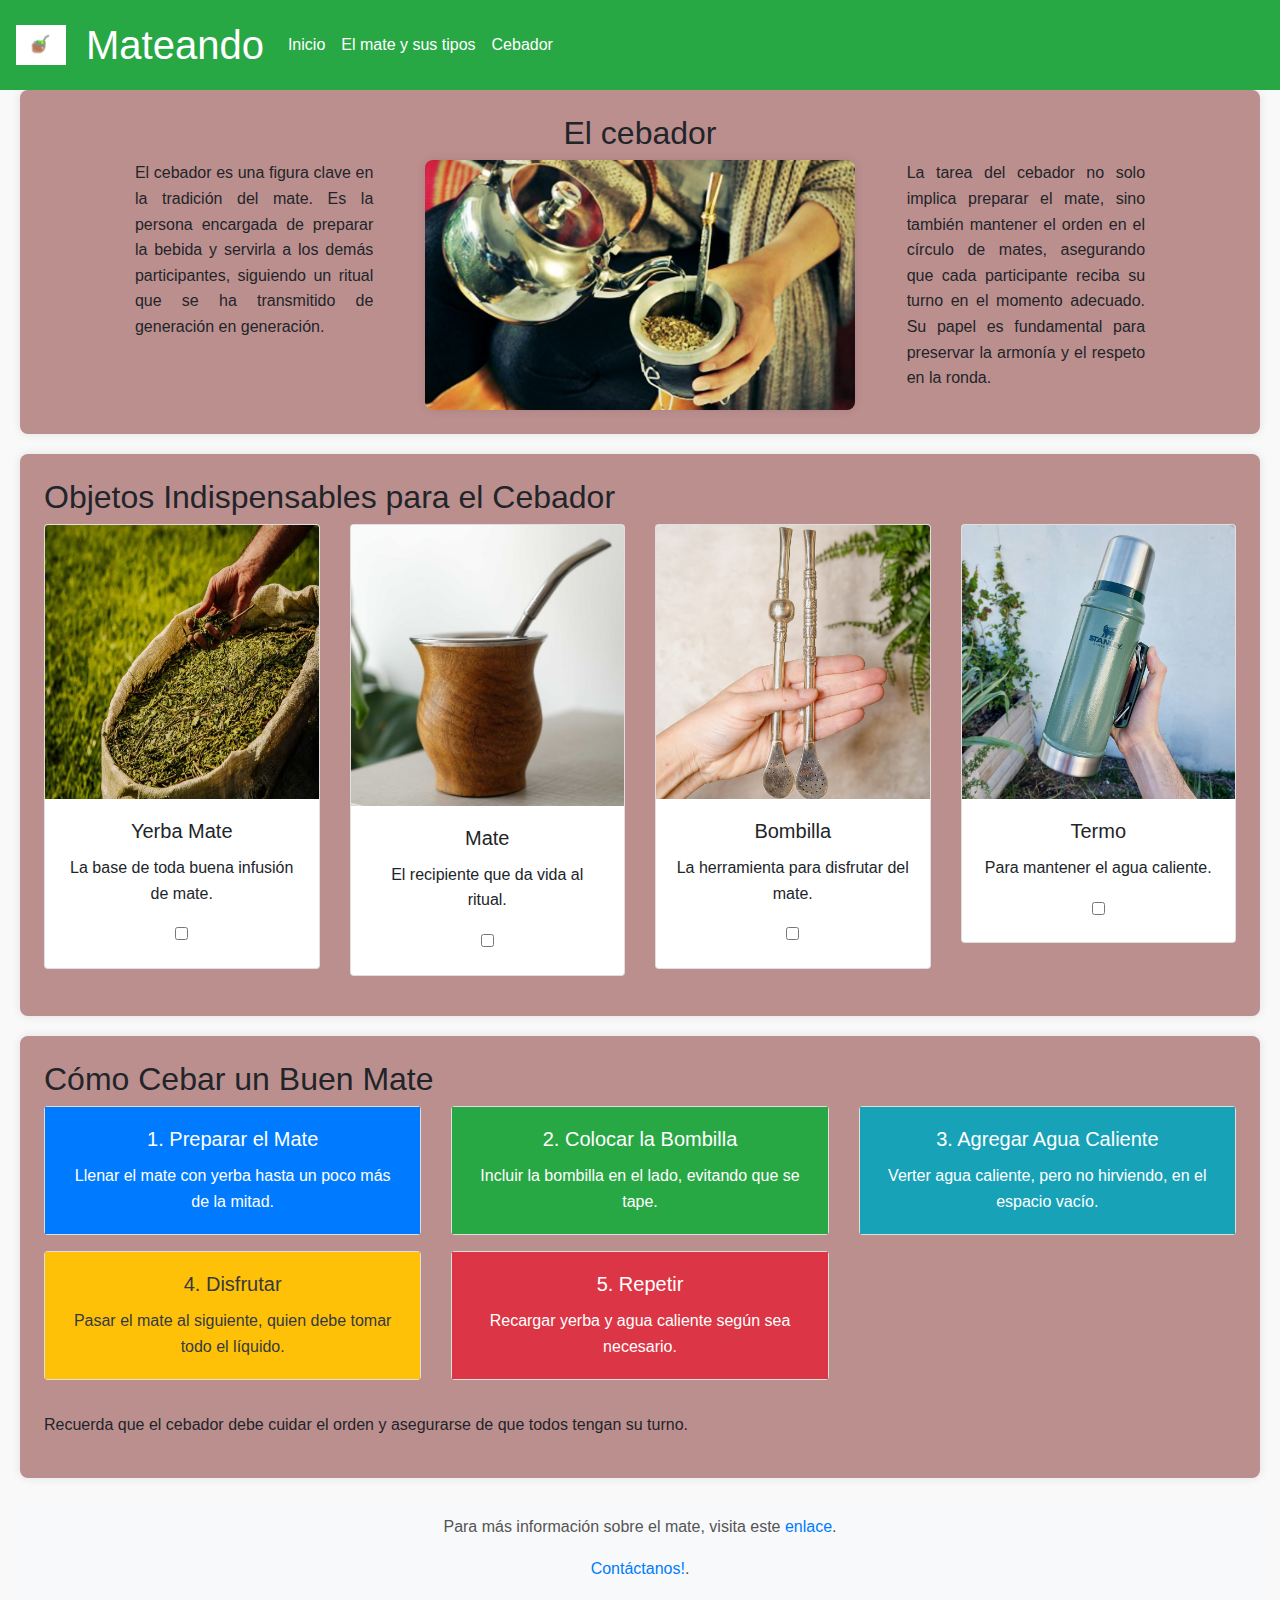
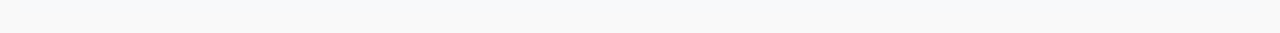
==== paginas/armadormate.html @ f51273f7 "intento de resolucion problema index nro 2" ====
<!DOCTYPE html>
<html lang="es">
<head>
    <meta charset="UTF-8">
    <meta name="viewport" content="width=device-width, initial-scale=1.0">
    <title>Mateando - Cebador</title>
    <link rel="stylesheet" href="https://stackpath.bootstrapcdn.com/bootstrap/4.5.2/css/bootstrap.min.css">
    <link rel="stylesheet" href="../styles/style.css">
</head>
<body>
    <header class="header-content d-flex align-items-center justify-content-between bg-success text-white p-3">
        <img src="../Misc/logo.png" alt="Logo de Mateando" class="logo" style="width: 50px; height: auto;">
        <h1 class="m-0">Mateando</h1>
        <button class="navbar-toggler d-lg-none" type="button" data-toggle="collapse" data-target="#navbarNav" aria-controls="navbarNav" aria-expanded="false" aria-label="Toggle navigation">
            <span class="navbar-toggler-icon"></span>
        </button>
        <nav class="navbar navbar-expand-lg navbar-light bg-success w-100">
            <div class="collapse navbar-collapse" id="navbarNav">
                <ul class="navbar-nav">
                    <li class="nav-item">
                        <a class="nav-link text-white" href="../index.html">Inicio</a>
                    </li>
                    <li class="nav-item">
                        <a class="nav-link text-white" href="historiamate.html">El mate y sus tipos</a>
                    </li>
                    <li class="nav-item">
                        <a class="nav-link text-white" href="armadormate.html">Cebador</a>
                    </li>
                </ul>
            </div>
        </nav>
    </header>

    <section class="cebador-content p-4">
        <h2>El cebador</h2>
        <div class="text-column">
            <p>El cebador es una figura clave en la tradición del mate. Es la persona encargada de preparar la bebida y servirla a los demás participantes, siguiendo un ritual que se ha transmitido de generación en generación.</p>
        </div>

        <div class="image-container">
            <img src="../Misc/cebador.jpg" alt="Cebador preparando mate" class="cebador-image">
        </div>

        <div class="text-column">
            <p>La tarea del cebador no solo implica preparar el mate, sino también mantener el orden en el círculo de mates, asegurando que cada participante reciba su turno en el momento adecuado. Su papel es fundamental para preservar la armonía y el respeto en la ronda.</p>
        </div>
    </section>

    <section class="p-4">
        <h2>Objetos Indispensables para el Cebador</h2>
        <div class="row">
            <div class="col-md-3">
                <div class="card text-center mb-3">
                    <img src="../Misc/yerba.jpg" class="card-img-top" alt="Yerba Mate">
                    <div class="card-body">
                        <h5 class="card-title">Yerba Mate</h5>
                        <p class="card-text">La base de toda buena infusión de mate.</p>
                        <input type="checkbox" id="yerba">
                    </div>
                </div>
            </div>
            <div class="col-md-3">
                <div class="card text-center mb-3">
                    <img src="../Misc/mate.jpg" class="card-img-top" alt="Mate">
                    <div class="card-body">
                        <h5 class="card-title">Mate</h5>
                        <p class="card-text">El recipiente que da vida al ritual.</p>
                        <input type="checkbox" id="mate">
                    </div>
                </div>
            </div>
            <div class="col-md-3">
                <div class="card text-center mb-3">
                    <img src="../Misc/bombilla.jpg" class="card-img-top" alt="Bombilla">
                    <div class="card-body">
                        <h5 class="card-title">Bombilla</h5>
                        <p class="card-text">La herramienta para disfrutar del mate.</p>
                        <input type="checkbox" id="bombilla">
                    </div>
                </div>
            </div>
            <div class="col-md-3">
                <div class="card text-center mb-3">
                    <img src="../Misc/termo.jpg" class="card-img-top" alt="Termo">
                    <div class="card-body">
                        <h5 class="card-title">Termo</h5>
                        <p class="card-text">Para mantener el agua caliente.</p>
                        <input type="checkbox" id="termo">
                    </div>
                </div>
            </div>
        </div>
    </section>

    <section class="p-4">
        <h2>Cómo Cebar un Buen Mate</h2>
        <div class="row">
            <div class="col-md-4 mb-3">
                <div class="card text-center">
                    <div class="card-body bg-primary text-white">
                        <h5 class="card-title"><i class="fas fa-leaf"></i> 1. Preparar el Mate</h5>
                        <p class="card-text">Llenar el mate con yerba hasta un poco más de la mitad.</p>
                    </div>
                </div>
            </div>
            <div class="col-md-4 mb-3">
                <div class="card text-center">
                    <div class="card-body bg-success text-white">
                        <h5 class="card-title"><i class="fas fa-strawberry"></i> 2. Colocar la Bombilla</h5>
                        <p class="card-text">Incluir la bombilla en el lado, evitando que se tape.</p>
                    </div>
                </div>
            </div>
            <div class="col-md-4 mb-3">
                <div class="card text-center">
                    <div class="card-body bg-info text-white">
                        <h5 class="card-title"><i class="fas fa-water"></i> 3. Agregar Agua Caliente</h5>
                        <p class="card-text">Verter agua caliente, pero no hirviendo, en el espacio vacío.</p>
                    </div>
                </div>
            </div>
        </div>
        <div class="row">
            <div class="col-md-4 mb-3">
                <div class="card text-center">
                    <div class="card-body bg-warning text-dark">
                        <h5 class="card-title"><i class="fas fa-cup"></i> 4. Disfrutar</h5>
                        <p class="card-text">Pasar el mate al siguiente, quien debe tomar todo el líquido.</p>
                    </div>
                </div>
            </div>
            <div class="col-md-4 mb-3">
                <div class="card text-center">
                    <div class="card-body bg-danger text-white">
                        <h5 class="card-title"><i class="fas fa-redo"></i> 5. Repetir</h5>
                        <p class="card-text">Recargar yerba y agua caliente según sea necesario.</p>
                    </div>
                </div>
            </div>
        </div>
        <p class="mt-3">Recuerda que el cebador debe cuidar el orden y asegurarse de que todos tengan su turno.</p>
    </section>
    

    <footer class="text-center py-3 bg-light">
        <p>Para más información sobre el mate, visita este <a href="https://es.wikipedia.org/wiki/Mate_(infusi%C3%B3n)" target="_blank">enlace</a>.</p>
        <p><a href="contacto.html" target="_blank">Contáctanos!</a>.</p>
    </footer>

    <script src="https://code.jquery.com/jquery-3.5.1.slim.min.js"></script>
    <script src="https://cdn.jsdelivr.net/npm/@popperjs/core@2.9.2/dist/umd/popper.min.js"></script>
    <script src="https://stackpath.bootstrapcdn.com/bootstrap/4.5.2/js/bootstrap.min.js"></script>
</body>
</html>
---- styles/style.css ----
body {
    font-family: Arial, sans-serif;
    line-height: 1.6;
    background-color: #f9f9f9;
    margin: 0;
    padding: 20px;
}

header {
    background-color: #4caf50;
    color: black;
    padding: 10px 0;
    text-align: center;
}

.header-content {
    display: flex;
    align-items: center;
    justify-content: center;
}

.logo {
    height: 50px;
    margin-right: 20px;
}

section {
    background-color: rosybrown;
    padding: 20px;
    margin: 20px 0;
    border-radius: 8px;
    box-shadow: 0 0 10px rgba(0, 0, 0, 0.1);
}

.con-imagen {
    display: flex;
    align-items: center;
    margin: 20px 0;
    padding: 20px;
    background-color: rosybrown;
    border-radius: 8px;
    box-shadow: 0 0 10px rgba(0, 0, 0, 0.1);
}

.section-imagen {
    width: 300px; 
    border-radius: 8px;
    box-shadow: 0 0 10px rgba(0, 0, 0, 0.1);
}

.contenido-div-texto {
    flex: 1;
    padding-right: 20px;
}

.columna {
    width: 45%;
    float: left;
    margin-right: 5%;
    background-color: rosybrown;
    border-radius: 8px;
}

.columna:last-child {
    margin-right: 0;
}

footer {
    text-align: center;
    padding: 10px 0;
    color: #555;
}

.clearfix::after {
    content: "";
    display: table;
    clear: both;
}

.mate-list {
    margin-top: 20px;
    padding-left: 20px;
}

.cebador-content {
    text-align: center;
}

.text-column, .image-container {
    display: inline-block;
    vertical-align: top;
    width: 20%;
    margin: 0 2%;
    text-align: justify;
}

.image-container {
    width: 36%;
    text-align: center;
}

.cebador-image {
    max-width: 100%;
    height: auto;
    border-radius: 8px;
    box-shadow: 0 0 10px rgba(0, 0, 0, 0.1);
}

.checklist {
    list-style-type: none;
    padding-left: 0;
}

.clearfix::after {
    content: "";
    display: table;
    clear: both;
}

/* Estilos generales para el header */
.header-content {
    position: fixed;
    top: 0;
    left: 0;
    width: 100%;
    z-index: 1000; 
}

/* Espacio para que el contenido no se oculte detrás del header */
body {
    padding-top: 70px; /* Ajusta según la altura de tu header */
}

.navbar-toggler {
    border: none; /* Sin borde */
}

/* Responsividad para pantallas grandes */
@media (min-width: 992px) {
    .header-content {
        padding: 20px; /* Espacio extra en pantallas grandes */
    }
}

/* Responsividad para tabletas */
@media (max-width: 991px) and (min-width: 768px) {
    .navbar {
        margin-top: 70px; /* Espacio para evitar superposición con el header */
        padding: 10px 0; /* Espaciado vertical */
        text-align: center; /* Centrar el contenido */
        width: 100%; /* Asegúrate de que ocupe el ancho completo */
        position: relative; /* Para asegurarse de que no se superponga */
    }

    .navbar ul {
        display: flex; /* Usar flexbox para alineación */
        flex-direction: column; /* Cambiar a columna en móviles */
        align-items: center; /* Centrar los elementos */
        padding: 0; /* Sin padding */
        margin: 0; /* Sin margen */
    }

    .navbar li {
        margin: 5px 0; /* Espacio entre enlaces */
    }
    
    .navbar-toggler {
        background-color: #4caf50; /* Cambia el color de fondo */
        border: none; /* Sin borde */
        border-radius: 5px; /* Bordes redondeados */
        padding: 10px; /* Espaciado interno */
        transition: background-color 0.3s; /* Transición suave */
    }
    
    .navbar-toggler:hover {
        background-color: #4caf50; /* Color al pasar el mouse */
    }
    
    .navbar-toggler-icon {
        background-image: none; /* Eliminar el icono predeterminado */
    }
    
    .navbar-toggler:before {
        content: '☰'; /* Agregar un icono de hamburguesa */
        font-size: 24px; /* Tamaño del icono */
        color: white; /* Color del icono */
    }

}


/* Responsividad para teléfonos */
@media (max-width: 767px) {
    .navbar {
        margin-top: 70px; /* Espacio para evitar superposición con el header */
        padding: 10px 0; /* Espaciado vertical */
        text-align: center; /* Centrar el contenido */
        width: 100%; /* Asegúrate de que ocupe el ancho completo */
        position: relative; /* Para asegurarse de que no se superponga */
    }

    .navbar ul {
        display: flex; /* Usar flexbox para alineación */
        flex-direction: column; /* Cambiar a columna en móviles */
        align-items: center; /* Centrar los elementos */
        padding: 0; /* Sin padding */
        margin: 0; /* Sin margen */
    }

    .navbar li {
        margin: 5px 0; /* Espacio entre enlaces */
    }
    
    .navbar-toggler {
        background-color: #4caf50; /* Cambia el color de fondo */
        border: none; /* Sin borde */
        border-radius: 5px; /* Bordes redondeados */
        padding: 10px; /* Espaciado interno */
        transition: background-color 0.3s; /* Transición suave */
    }
    
    .navbar-toggler:hover {
        background-color: #4caf50; /* Color al pasar el mouse */
    }
    
    .navbar-toggler-icon {
        background-image: none; /* Eliminar el icono predeterminado */
    }
    
    .navbar-toggler:before {
        content: '☰'; /* Agregar un icono de hamburguesa */
        font-size: 24px; /* Tamaño del icono */
        color: white; /* Color del icono */
    }

}
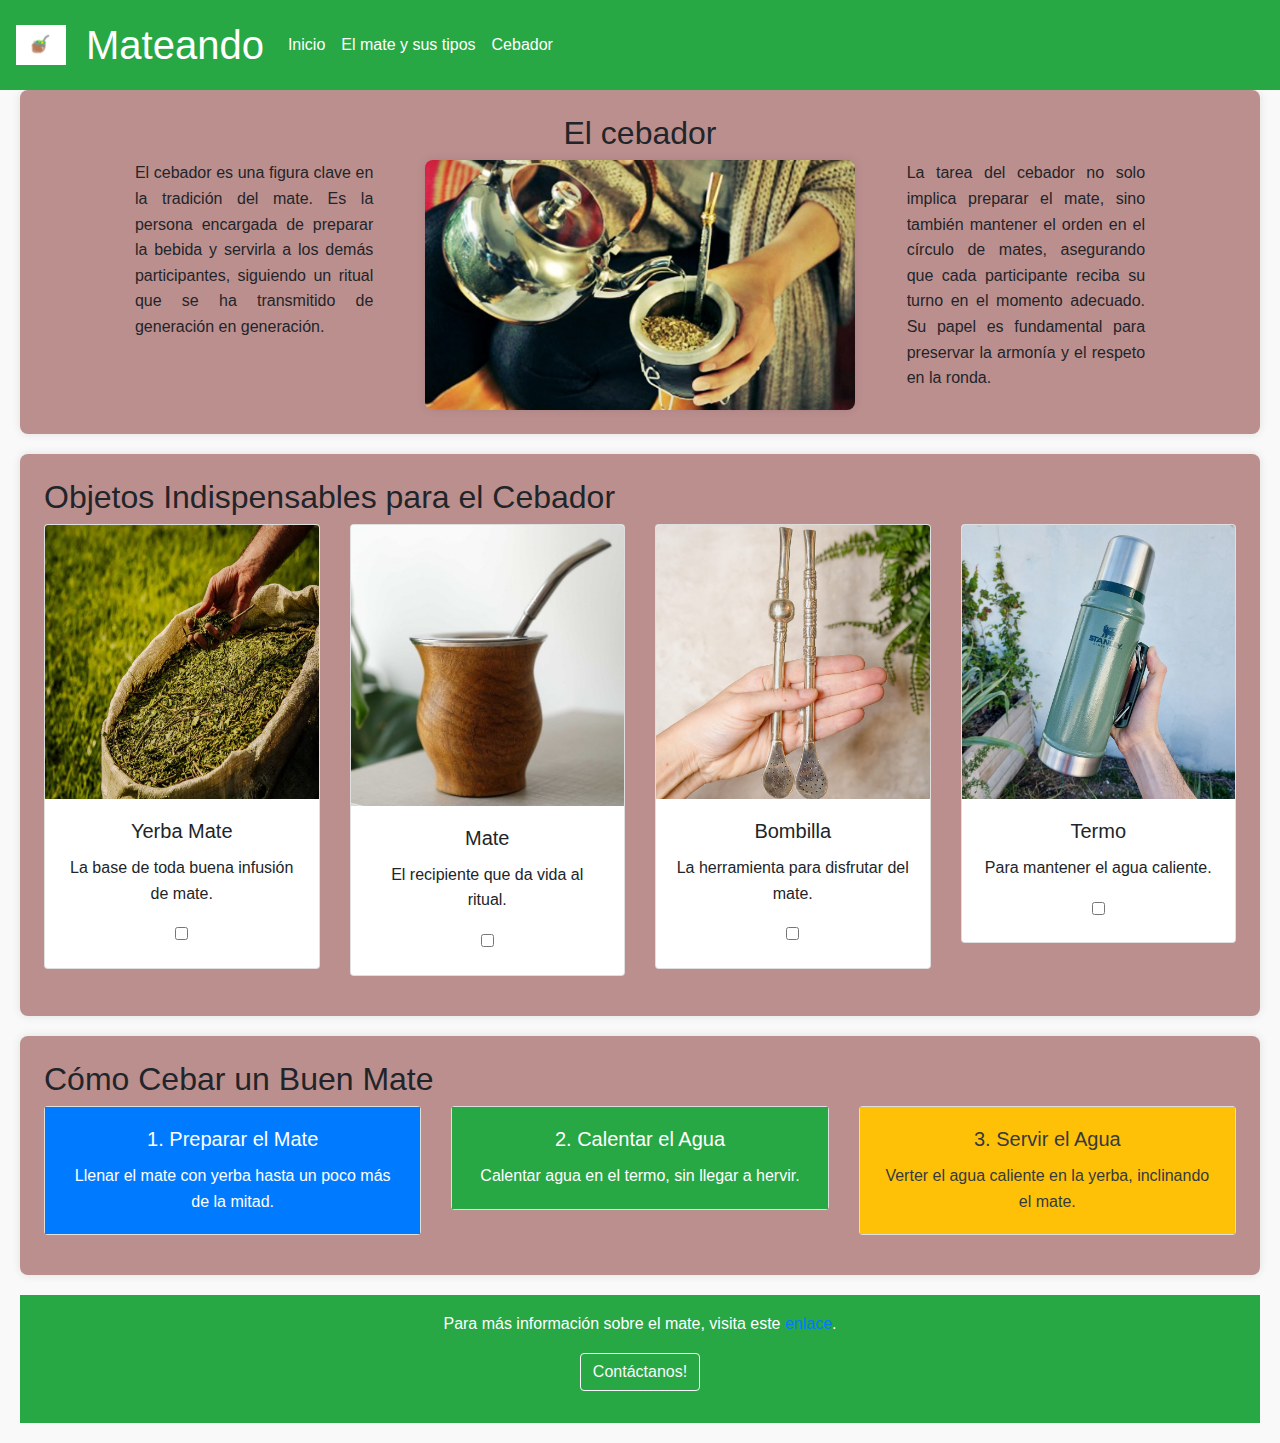
==== commit 39334e18: "archivos entrega 3" ====
--- a/paginas/armadormate.html
+++ b/paginas/armadormate.html
@@ -106,45 +106,25 @@
             <div class="col-md-4 mb-3">
                 <div class="card text-center">
                     <div class="card-body bg-success text-white">
-                        <h5 class="card-title"><i class="fas fa-strawberry"></i> 2. Colocar la Bombilla</h5>
-                        <p class="card-text">Incluir la bombilla en el lado, evitando que se tape.</p>
+                        <h5 class="card-title"><i class="fas fa-water"></i> 2. Calentar el Agua</h5>
+                        <p class="card-text">Calentar agua en el termo, sin llegar a hervir.</p>
                     </div>
                 </div>
             </div>
             <div class="col-md-4 mb-3">
                 <div class="card text-center">
-                    <div class="card-body bg-info text-white">
-                        <h5 class="card-title"><i class="fas fa-water"></i> 3. Agregar Agua Caliente</h5>
-                        <p class="card-text">Verter agua caliente, pero no hirviendo, en el espacio vacío.</p>
+                    <div class="card-body bg-warning text-dark">
+                        <h5 class="card-title"><i class="fas fa-mug-hot"></i> 3. Servir el Agua</h5>
+                        <p class="card-text">Verter el agua caliente en la yerba, inclinando el mate.</p>
                     </div>
                 </div>
             </div>
         </div>
-        <div class="row">
-            <div class="col-md-4 mb-3">
-                <div class="card text-center">
-                    <div class="card-body bg-warning text-dark">
-                        <h5 class="card-title"><i class="fas fa-cup"></i> 4. Disfrutar</h5>
-                        <p class="card-text">Pasar el mate al siguiente, quien debe tomar todo el líquido.</p>
-                    </div>
-                </div>
-            </div>
-            <div class="col-md-4 mb-3">
-                <div class="card text-center">
-                    <div class="card-body bg-danger text-white">
-                        <h5 class="card-title"><i class="fas fa-redo"></i> 5. Repetir</h5>
-                        <p class="card-text">Recargar yerba y agua caliente según sea necesario.</p>
-                    </div>
-                </div>
-            </div>
-        </div>
-        <p class="mt-3">Recuerda que el cebador debe cuidar el orden y asegurarse de que todos tengan su turno.</p>
     </section>
-    
 
-    <footer class="text-center py-3 bg-light">
+    <footer class="text-center py-3">
         <p>Para más información sobre el mate, visita este <a href="https://es.wikipedia.org/wiki/Mate_(infusi%C3%B3n)" target="_blank">enlace</a>.</p>
-        <p><a href="contacto.html" target="_blank">Contáctanos!</a>.</p>
+        <p><a href="contacto.html" class="btn btn-outline-light" target="_blank">Contáctanos!</a></p>
     </footer>
 
     <script src="https://code.jquery.com/jquery-3.5.1.slim.min.js"></script>
@@ -152,3 +132,4 @@
     <script src="https://stackpath.bootstrapcdn.com/bootstrap/4.5.2/js/bootstrap.min.js"></script>
 </body>
 </html>
+
--- a/styles/style.css
+++ b/styles/style.css
@@ -1,237 +1,258 @@
+@charset "UTF-8";
 body {
-    font-family: Arial, sans-serif;
-    line-height: 1.6;
-    background-color: #f9f9f9;
-    margin: 0;
-    padding: 20px;
+  font-family: Arial, sans-serif;
+  line-height: 1.6;
+  background-color: #f9f9f9;
+  margin: 0;
+  padding: 20px;
 }
 
 header {
-    background-color: #4caf50;
-    color: black;
-    padding: 10px 0;
-    text-align: center;
+  background-color: #4caf50;
+  color: black;
+  padding: 10px 0;
+  text-align: center;
 }
 
 .header-content {
-    display: flex;
-    align-items: center;
-    justify-content: center;
+  display: flex;
+  align-items: center;
+  justify-content: center;
 }
 
 .logo {
-    height: 50px;
-    margin-right: 20px;
+  height: 50px;
+  margin-right: 20px;
 }
 
 section {
-    background-color: rosybrown;
-    padding: 20px;
-    margin: 20px 0;
-    border-radius: 8px;
-    box-shadow: 0 0 10px rgba(0, 0, 0, 0.1);
+  background-color: rosybrown;
+  padding: 20px;
+  margin: 20px 0;
+  border-radius: 8px;
+  box-shadow: 0 0 10px rgba(0, 0, 0, 0.1);
 }
 
 .con-imagen {
-    display: flex;
-    align-items: center;
-    margin: 20px 0;
-    padding: 20px;
-    background-color: rosybrown;
-    border-radius: 8px;
-    box-shadow: 0 0 10px rgba(0, 0, 0, 0.1);
+  display: flex;
+  align-items: center;
+  margin: 20px 0;
+  padding: 20px;
+  background-color: rosybrown;
+  border-radius: 8px;
+  box-shadow: 0 0 10px rgba(0, 0, 0, 0.1);
 }
 
 .section-imagen {
-    width: 300px; 
-    border-radius: 8px;
-    box-shadow: 0 0 10px rgba(0, 0, 0, 0.1);
+  width: 300px;
+  border-radius: 8px;
+  box-shadow: 0 0 10px rgba(0, 0, 0, 0.1);
 }
 
 .contenido-div-texto {
-    flex: 1;
-    padding-right: 20px;
+  flex: 1;
+  padding-right: 20px;
 }
 
 .columna {
-    width: 45%;
-    float: left;
-    margin-right: 5%;
-    background-color: rosybrown;
-    border-radius: 8px;
+  width: 45%;
+  float: left;
+  margin-right: 5%;
+  background-color: rosybrown;
+  border-radius: 8px;
 }
 
 .columna:last-child {
-    margin-right: 0;
+  margin-right: 0;
 }
 
 footer {
-    text-align: center;
-    padding: 10px 0;
-    color: #555;
+  text-align: center;
+  padding: 10px 0;
+  color: #555;
 }
 
 .clearfix::after {
-    content: "";
-    display: table;
-    clear: both;
+  content: "";
+  display: table;
+  clear: both;
 }
 
 .mate-list {
-    margin-top: 20px;
-    padding-left: 20px;
+  margin-top: 20px;
+  padding-left: 20px;
 }
 
 .cebador-content {
-    text-align: center;
+  text-align: center;
 }
 
 .text-column, .image-container {
-    display: inline-block;
-    vertical-align: top;
-    width: 20%;
-    margin: 0 2%;
-    text-align: justify;
+  display: inline-block;
+  vertical-align: top;
+  width: 20%;
+  margin: 0 2%;
+  text-align: justify;
 }
 
 .image-container {
-    width: 36%;
-    text-align: center;
+  width: 36%;
+  text-align: center;
 }
 
 .cebador-image {
-    max-width: 100%;
-    height: auto;
-    border-radius: 8px;
-    box-shadow: 0 0 10px rgba(0, 0, 0, 0.1);
+  max-width: 100%;
+  height: auto;
+  border-radius: 8px;
+  box-shadow: 0 0 10px rgba(0, 0, 0, 0.1);
 }
 
 .checklist {
-    list-style-type: none;
-    padding-left: 0;
+  list-style-type: none;
+  padding-left: 0;
 }
 
 .clearfix::after {
-    content: "";
-    display: table;
-    clear: both;
+  content: "";
+  display: table;
+  clear: both;
 }
 
 /* Estilos generales para el header */
 .header-content {
-    position: fixed;
-    top: 0;
-    left: 0;
-    width: 100%;
-    z-index: 1000; 
+  position: fixed;
+  top: 0;
+  left: 0;
+  width: 100%;
+  z-index: 1000;
 }
 
 /* Espacio para que el contenido no se oculte detrás del header */
 body {
-    padding-top: 70px; /* Ajusta según la altura de tu header */
+  padding-top: 70px; /* Ajusta según la altura de tu header */
 }
 
 .navbar-toggler {
-    border: none; /* Sin borde */
+  border: none; /* Sin borde */
 }
 
 /* Responsividad para pantallas grandes */
 @media (min-width: 992px) {
-    .header-content {
-        padding: 20px; /* Espacio extra en pantallas grandes */
-    }
-}
-
+  .header-content {
+    padding: 20px; /* Espacio extra en pantallas grandes */
+  }
+}
 /* Responsividad para tabletas */
 @media (max-width: 991px) and (min-width: 768px) {
-    .navbar {
-        margin-top: 70px; /* Espacio para evitar superposición con el header */
-        padding: 10px 0; /* Espaciado vertical */
-        text-align: center; /* Centrar el contenido */
-        width: 100%; /* Asegúrate de que ocupe el ancho completo */
-        position: relative; /* Para asegurarse de que no se superponga */
-    }
-
-    .navbar ul {
-        display: flex; /* Usar flexbox para alineación */
-        flex-direction: column; /* Cambiar a columna en móviles */
-        align-items: center; /* Centrar los elementos */
-        padding: 0; /* Sin padding */
-        margin: 0; /* Sin margen */
-    }
-
-    .navbar li {
-        margin: 5px 0; /* Espacio entre enlaces */
-    }
-    
-    .navbar-toggler {
-        background-color: #4caf50; /* Cambia el color de fondo */
-        border: none; /* Sin borde */
-        border-radius: 5px; /* Bordes redondeados */
-        padding: 10px; /* Espaciado interno */
-        transition: background-color 0.3s; /* Transición suave */
-    }
-    
-    .navbar-toggler:hover {
-        background-color: #4caf50; /* Color al pasar el mouse */
-    }
-    
-    .navbar-toggler-icon {
-        background-image: none; /* Eliminar el icono predeterminado */
-    }
-    
-    .navbar-toggler:before {
-        content: '☰'; /* Agregar un icono de hamburguesa */
-        font-size: 24px; /* Tamaño del icono */
-        color: white; /* Color del icono */
-    }
-
-}
-
-
+  .navbar {
+    margin-top: 70px; /* Espacio para evitar superposición con el header */
+    padding: 10px 0; /* Espaciado vertical */
+    text-align: center; /* Centrar el contenido */
+    width: 100%; /* Asegúrate de que ocupe el ancho completo */
+    position: relative; /* Para asegurarse de que no se superponga */
+  }
+  .navbar ul {
+    display: flex; /* Usar flexbox para alineación */
+    flex-direction: column; /* Cambiar a columna en móviles */
+    align-items: center; /* Centrar los elementos */
+    padding: 0; /* Sin padding */
+    margin: 0; /* Sin margen */
+  }
+  .navbar li {
+    margin: 5px 0; /* Espacio entre enlaces */
+  }
+  .navbar-toggler {
+    background-color: #4caf50; /* Cambia el color de fondo */
+    border: none; /* Sin borde */
+    border-radius: 5px; /* Bordes redondeados */
+    padding: 10px; /* Espaciado interno */
+    transition: background-color 0.3s; /* Transición suave */
+  }
+  .navbar-toggler:hover {
+    background-color: #4caf50; /* Color al pasar el mouse */
+  }
+  .navbar-toggler-icon {
+    background-image: none; /* Eliminar el icono predeterminado */
+  }
+  .navbar-toggler:before {
+    content: "☰"; /* Agregar un icono de hamburguesa */
+    font-size: 24px; /* Tamaño del icono */
+    color: white; /* Color del icono */
+  }
+}
 /* Responsividad para teléfonos */
 @media (max-width: 767px) {
-    .navbar {
-        margin-top: 70px; /* Espacio para evitar superposición con el header */
-        padding: 10px 0; /* Espaciado vertical */
-        text-align: center; /* Centrar el contenido */
-        width: 100%; /* Asegúrate de que ocupe el ancho completo */
-        position: relative; /* Para asegurarse de que no se superponga */
-    }
-
-    .navbar ul {
-        display: flex; /* Usar flexbox para alineación */
-        flex-direction: column; /* Cambiar a columna en móviles */
-        align-items: center; /* Centrar los elementos */
-        padding: 0; /* Sin padding */
-        margin: 0; /* Sin margen */
-    }
-
-    .navbar li {
-        margin: 5px 0; /* Espacio entre enlaces */
-    }
-    
-    .navbar-toggler {
-        background-color: #4caf50; /* Cambia el color de fondo */
-        border: none; /* Sin borde */
-        border-radius: 5px; /* Bordes redondeados */
-        padding: 10px; /* Espaciado interno */
-        transition: background-color 0.3s; /* Transición suave */
-    }
-    
-    .navbar-toggler:hover {
-        background-color: #4caf50; /* Color al pasar el mouse */
-    }
-    
-    .navbar-toggler-icon {
-        background-image: none; /* Eliminar el icono predeterminado */
-    }
-    
-    .navbar-toggler:before {
-        content: '☰'; /* Agregar un icono de hamburguesa */
-        font-size: 24px; /* Tamaño del icono */
-        color: white; /* Color del icono */
-    }
-
-}
-
+  .navbar {
+    margin-top: 70px; /* Espacio para evitar superposición con el header */
+    padding: 10px 0; /* Espaciado vertical */
+    text-align: center; /* Centrar el contenido */
+    width: 100%; /* Asegúrate de que ocupe el ancho completo */
+    position: relative; /* Para asegurarse de que no se superponga */
+  }
+  .navbar ul {
+    display: flex; /* Usar flexbox para alineación */
+    flex-direction: column; /* Cambiar a columna en móviles */
+    align-items: center; /* Centrar los elementos */
+    padding: 0; /* Sin padding */
+    margin: 0; /* Sin margen */
+  }
+  .navbar li {
+    margin: 5px 0; /* Espacio entre enlaces */
+  }
+  .navbar-toggler {
+    background-color: #4caf50; /* Cambia el color de fondo */
+    border: none; /* Sin borde */
+    border-radius: 5px; /* Bordes redondeados */
+    padding: 10px; /* Espaciado interno */
+    transition: background-color 0.3s; /* Transición suave */
+  }
+  .navbar-toggler:hover {
+    background-color: #4caf50; /* Color al pasar el mouse */
+  }
+  .navbar-toggler-icon {
+    background-image: none; /* Eliminar el icono predeterminado */
+  }
+  .navbar-toggler:before {
+    content: "☰"; /* Agregar un icono de hamburguesa */
+    font-size: 24px; /* Tamaño del icono */
+    color: white; /* Color del icono */
+  }
+}
+body {
+  font-family: Arial, sans-serif;
+}
+
+.btn {
+  transition: background-color 0.3s ease, color 0.3s ease;
+}
+.btn:hover {
+  background-color: rgb(30.1449275362, 125.8550724638, 52);
+  color: white;
+}
+
+.header-content {
+  background-color: #28a745;
+}
+
+.con-imagen {
+  display: flex;
+  align-items: center;
+  justify-content: space-between;
+  margin: 20px 0;
+}
+.con-imagen .contenido-div-texto {
+  flex: 1;
+  margin-right: 20px;
+}
+.con-imagen .section-imagen {
+  width: 300px;
+  height: auto;
+}
+
+footer {
+  background-color: #28a745;
+  color: white;
+  padding: 20px 0;
+}
+
+/*# sourceMappingURL=style.css.map */
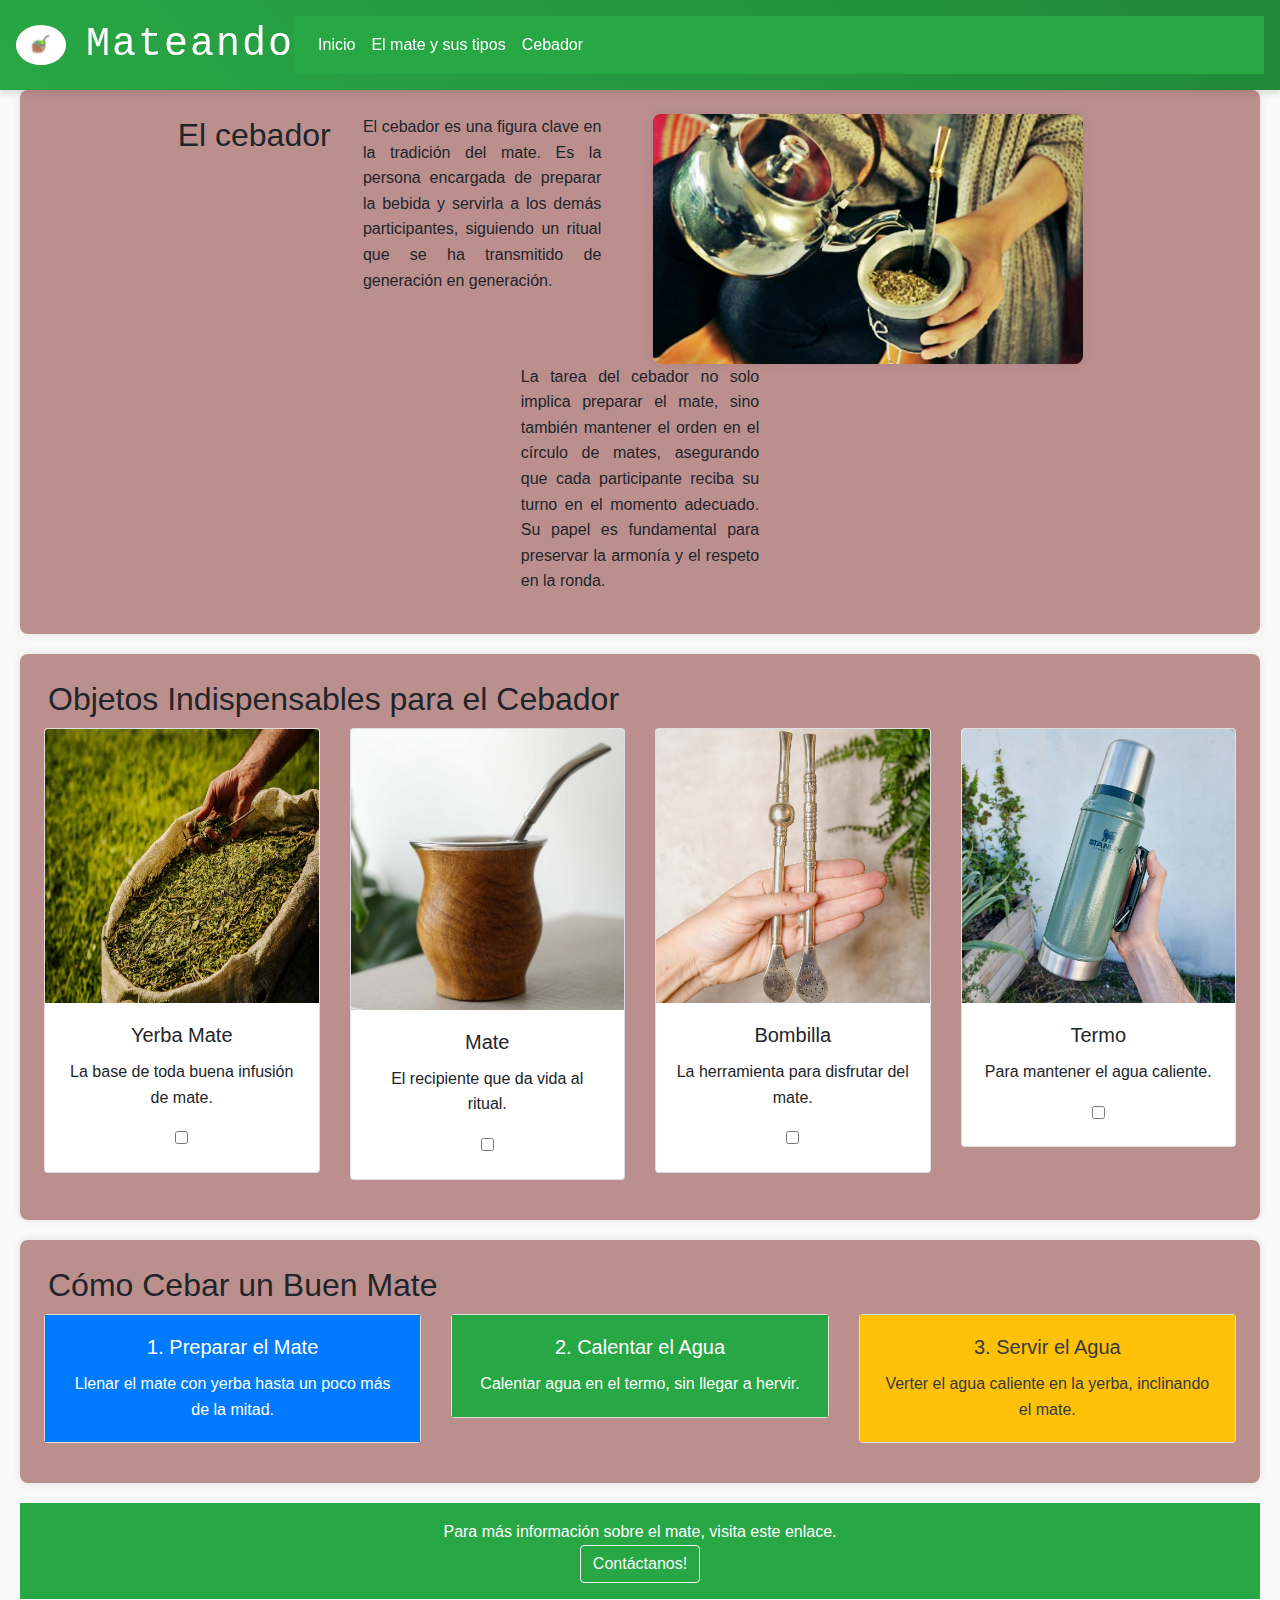
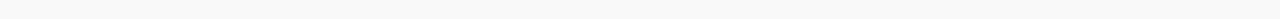
==== commit ed6b5e2d: "agregado SEO" ====
--- a/paginas/armadormate.html
+++ b/paginas/armadormate.html
@@ -3,6 +3,7 @@
 <head>
     <meta charset="UTF-8">
     <meta name="viewport" content="width=device-width, initial-scale=1.0">
+    <meta name="description" content="Conviértete en un experto cebador con nuestra guía completa. Aprende los pasos esenciales para preparar el mate perfecto y conoce los objetos imprescindibles.">
     <title>Mateando - Cebador</title>
     <link rel="stylesheet" href="https://stackpath.bootstrapcdn.com/bootstrap/4.5.2/css/bootstrap.min.css">
     <link rel="stylesheet" href="../styles/style.css">
--- a/styles/style.css
+++ b/styles/style.css
@@ -5,24 +5,39 @@
   background-color: #f9f9f9;
   margin: 0;
   padding: 20px;
+  padding-top: 70px;
 }
 
 header {
-  background-color: #4caf50;
+  background: linear-gradient(45deg, #28a745, #218838);
   color: black;
-  padding: 10px 0;
-  text-align: center;
+  padding: 20px;
+  box-shadow: 0 4px 6px rgba(0, 0, 0, 0.1);
+}
+header h1 {
+  font-family: "Courier New", Courier, monospace;
+  letter-spacing: 2px;
+}
+header .logo {
+  height: 50px;
+  margin-right: 20px;
+  border-radius: 50%;
+  transition: transform 0.3s ease;
+}
+header .logo:hover {
+  transform: rotate(360deg);
 }
 
 .header-content {
   display: flex;
   align-items: center;
   justify-content: center;
-}
-
-.logo {
-  height: 50px;
-  margin-right: 20px;
+  position: fixed;
+  top: 0;
+  left: 0;
+  width: 100%;
+  z-index: 1000;
+  background-color: #28a745;
 }
 
 section {
@@ -36,22 +51,18 @@
 .con-imagen {
   display: flex;
   align-items: center;
+  justify-content: space-between;
   margin: 20px 0;
-  padding: 20px;
-  background-color: rosybrown;
+}
+.con-imagen .contenido-div-texto {
+  flex: 1;
+  margin-right: 20px;
+}
+.con-imagen .section-imagen {
+  width: 300px;
+  height: auto;
   border-radius: 8px;
   box-shadow: 0 0 10px rgba(0, 0, 0, 0.1);
-}
-
-.section-imagen {
-  width: 300px;
-  border-radius: 8px;
-  box-shadow: 0 0 10px rgba(0, 0, 0, 0.1);
-}
-
-.contenido-div-texto {
-  flex: 1;
-  padding-right: 20px;
 }
 
 .columna {
@@ -61,15 +72,27 @@
   background-color: rosybrown;
   border-radius: 8px;
 }
-
 .columna:last-child {
   margin-right: 0;
 }
 
 footer {
-  text-align: center;
-  padding: 10px 0;
-  color: #555;
+  background-color: #28a745;
+  color: white;
+  padding: 20px 0;
+  text-align: center;
+}
+footer a {
+  color: #fff;
+  text-decoration: none;
+  transition: color 0.3s ease;
+}
+footer a:hover {
+  color: #ddd;
+  text-decoration: underline;
+}
+footer p {
+  margin: 0;
 }
 
 .clearfix::after {
@@ -112,147 +135,218 @@
   padding-left: 0;
 }
 
-.clearfix::after {
-  content: "";
-  display: table;
-  clear: both;
-}
-
-/* Estilos generales para el header */
-.header-content {
-  position: fixed;
-  top: 0;
-  left: 0;
-  width: 100%;
-  z-index: 1000;
-}
-
-/* Espacio para que el contenido no se oculte detrás del header */
-body {
-  padding-top: 70px; /* Ajusta según la altura de tu header */
-}
-
-.navbar-toggler {
-  border: none; /* Sin borde */
+.navbar {
+  transition: background-color 0.3s ease;
+}
+.navbar:hover {
+  background-color: #1e7e34;
+}
+
+img {
+  transition: transform 0.3s ease;
+}
+img:hover {
+  transform: scale(1.05);
+}
+
+.testimonios {
+  background-color: #f9f9f9;
+  padding: 40px 20px;
+}
+.testimonios h2 {
+  text-transform: uppercase;
+  letter-spacing: 2px;
+  font-weight: bold;
+  margin-bottom: 30px;
+}
+.testimonios .blockquote {
+  background-color: white;
+  border-left: 5px solid #28a745;
+  padding: 20px;
+  box-shadow: 0 4px 8px rgba(0, 0, 0, 0.1);
+  border-radius: 10px;
+  margin: 20px 0;
+  transition: box-shadow 0.3s ease;
+}
+.testimonios .blockquote:hover {
+  box-shadow: 0 6px 12px rgba(0, 0, 0, 0.2);
+}
+.testimonios .blockquote-footer {
+  color: #6c757d;
+}
+
+#testimonios {
+  background-color: #f8f9fa;
+  padding: 3rem 0;
+}
+#testimonios h2 {
+  font-family: "Playfair Display", serif;
+  font-size: 2.5rem;
+  color: #2c3e50;
+  margin-bottom: 2rem;
+}
+#testimonios .testimonial-item {
+  font-family: "Lato", sans-serif;
+  font-style: italic;
+  color: #34495e;
+  font-size: 1.2rem;
+}
+#testimonios .testimonial-item h5 {
+  font-family: "Playfair Display", serif;
+  color: #2c3e50;
+  margin-top: 1rem;
+  font-size: 1.4rem;
+}
+#testimonios .carousel-control-prev-icon,
+#testimonios .carousel-control-next-icon {
+  background-color: #2c3e50;
+}
+
+.titulo-testimonios {
+  text-align: center;
+}
+
+.mate-lista {
+  list-style: none;
+  padding: 0;
+}
+.mate-lista li {
+  display: flex;
+  align-items: center;
+  margin-bottom: 15px;
+}
+.mate-lista li .mate-icono {
+  width: 30px;
+  height: auto;
+  margin-right: 10px;
+  transition: transform 0.3s ease-in-out;
+}
+.mate-lista li:hover .mate-icono {
+  transform: scale(1.2);
+}
+
+h2, h3, p strong {
+  cursor: pointer;
+  display: inline-block;
+  padding: 2px 4px;
+  transition: background-color 0.3s ease-in-out, color 0.3s ease-in-out;
+  border-radius: 4px;
+}
+h2:hover, h3:hover, p strong:hover {
+  background-color: #eaf5ea;
+  color: #155724;
+}
+
+.mate-polemica {
+  text-align: center;
+  margin-top: 40px;
+}
+.mate-polemica h1 {
+  font-size: 2rem;
+  font-weight: bold;
+  color: #2c3e50;
+}
+.mate-polemica .enlace-polemica {
+  color: #e74c3c;
+  text-decoration: none;
+  position: relative;
+  font-weight: 700;
+}
+.mate-polemica .enlace-polemica::after {
+  content: "⚠️";
+  margin-left: 5px;
+  font-size: 1.2rem;
+}
+.mate-polemica .enlace-polemica:hover {
+  color: #c0392b;
+  text-decoration: underline;
+}
+.mate-polemica .enlace-polemica:hover::after {
+  transform: scale(1.2);
+  transition: transform 0.3s ease;
 }
 
 /* Responsividad para pantallas grandes */
 @media (min-width: 992px) {
   .header-content {
-    padding: 20px; /* Espacio extra en pantallas grandes */
+    padding: 20px;
   }
 }
 /* Responsividad para tabletas */
 @media (max-width: 991px) and (min-width: 768px) {
   .navbar {
-    margin-top: 70px; /* Espacio para evitar superposición con el header */
-    padding: 10px 0; /* Espaciado vertical */
-    text-align: center; /* Centrar el contenido */
-    width: 100%; /* Asegúrate de que ocupe el ancho completo */
-    position: relative; /* Para asegurarse de que no se superponga */
+    margin-top: 70px;
+    padding: 10px 0;
+    text-align: center;
+    width: 100%;
+    position: relative;
   }
   .navbar ul {
-    display: flex; /* Usar flexbox para alineación */
-    flex-direction: column; /* Cambiar a columna en móviles */
-    align-items: center; /* Centrar los elementos */
-    padding: 0; /* Sin padding */
-    margin: 0; /* Sin margen */
+    display: flex;
+    flex-direction: column;
+    align-items: center;
+    padding: 0;
+    margin: 0;
   }
   .navbar li {
-    margin: 5px 0; /* Espacio entre enlaces */
+    margin: 5px 0;
   }
   .navbar-toggler {
-    background-color: #4caf50; /* Cambia el color de fondo */
-    border: none; /* Sin borde */
-    border-radius: 5px; /* Bordes redondeados */
-    padding: 10px; /* Espaciado interno */
-    transition: background-color 0.3s; /* Transición suave */
+    background-color: #4caf50;
+    border: none;
+    border-radius: 5px;
+    padding: 10px;
+    transition: background-color 0.3s;
   }
   .navbar-toggler:hover {
-    background-color: #4caf50; /* Color al pasar el mouse */
+    background-color: #4caf50;
   }
   .navbar-toggler-icon {
-    background-image: none; /* Eliminar el icono predeterminado */
+    background-image: none;
   }
   .navbar-toggler:before {
-    content: "☰"; /* Agregar un icono de hamburguesa */
-    font-size: 24px; /* Tamaño del icono */
-    color: white; /* Color del icono */
+    content: "☰";
+    font-size: 24px;
+    color: white;
   }
 }
 /* Responsividad para teléfonos */
 @media (max-width: 767px) {
   .navbar {
-    margin-top: 70px; /* Espacio para evitar superposición con el header */
-    padding: 10px 0; /* Espaciado vertical */
-    text-align: center; /* Centrar el contenido */
-    width: 100%; /* Asegúrate de que ocupe el ancho completo */
-    position: relative; /* Para asegurarse de que no se superponga */
+    margin-top: 70px;
+    padding: 10px 0;
+    text-align: center;
+    width: 100%;
+    position: relative;
   }
   .navbar ul {
-    display: flex; /* Usar flexbox para alineación */
-    flex-direction: column; /* Cambiar a columna en móviles */
-    align-items: center; /* Centrar los elementos */
-    padding: 0; /* Sin padding */
-    margin: 0; /* Sin margen */
+    display: flex;
+    flex-direction: column;
+    align-items: center;
+    padding: 0;
+    margin: 0;
   }
   .navbar li {
-    margin: 5px 0; /* Espacio entre enlaces */
+    margin: 5px 0;
   }
   .navbar-toggler {
-    background-color: #4caf50; /* Cambia el color de fondo */
-    border: none; /* Sin borde */
-    border-radius: 5px; /* Bordes redondeados */
-    padding: 10px; /* Espaciado interno */
-    transition: background-color 0.3s; /* Transición suave */
+    background-color: #4caf50;
+    border: none;
+    border-radius: 5px;
+    padding: 10px;
+    transition: background-color 0.3s;
   }
   .navbar-toggler:hover {
-    background-color: #4caf50; /* Color al pasar el mouse */
+    background-color: #4caf50;
   }
   .navbar-toggler-icon {
-    background-image: none; /* Eliminar el icono predeterminado */
+    background-image: none;
   }
   .navbar-toggler:before {
-    content: "☰"; /* Agregar un icono de hamburguesa */
-    font-size: 24px; /* Tamaño del icono */
-    color: white; /* Color del icono */
-  }
-}
-body {
-  font-family: Arial, sans-serif;
-}
-
-.btn {
-  transition: background-color 0.3s ease, color 0.3s ease;
-}
-.btn:hover {
-  background-color: rgb(30.1449275362, 125.8550724638, 52);
-  color: white;
-}
-
-.header-content {
-  background-color: #28a745;
-}
-
-.con-imagen {
-  display: flex;
-  align-items: center;
-  justify-content: space-between;
-  margin: 20px 0;
-}
-.con-imagen .contenido-div-texto {
-  flex: 1;
-  margin-right: 20px;
-}
-.con-imagen .section-imagen {
-  width: 300px;
-  height: auto;
-}
-
-footer {
-  background-color: #28a745;
-  color: white;
-  padding: 20px 0;
+    content: "☰";
+    font-size: 24px;
+    color: white;
+  }
 }
 
 /*# sourceMappingURL=style.css.map */
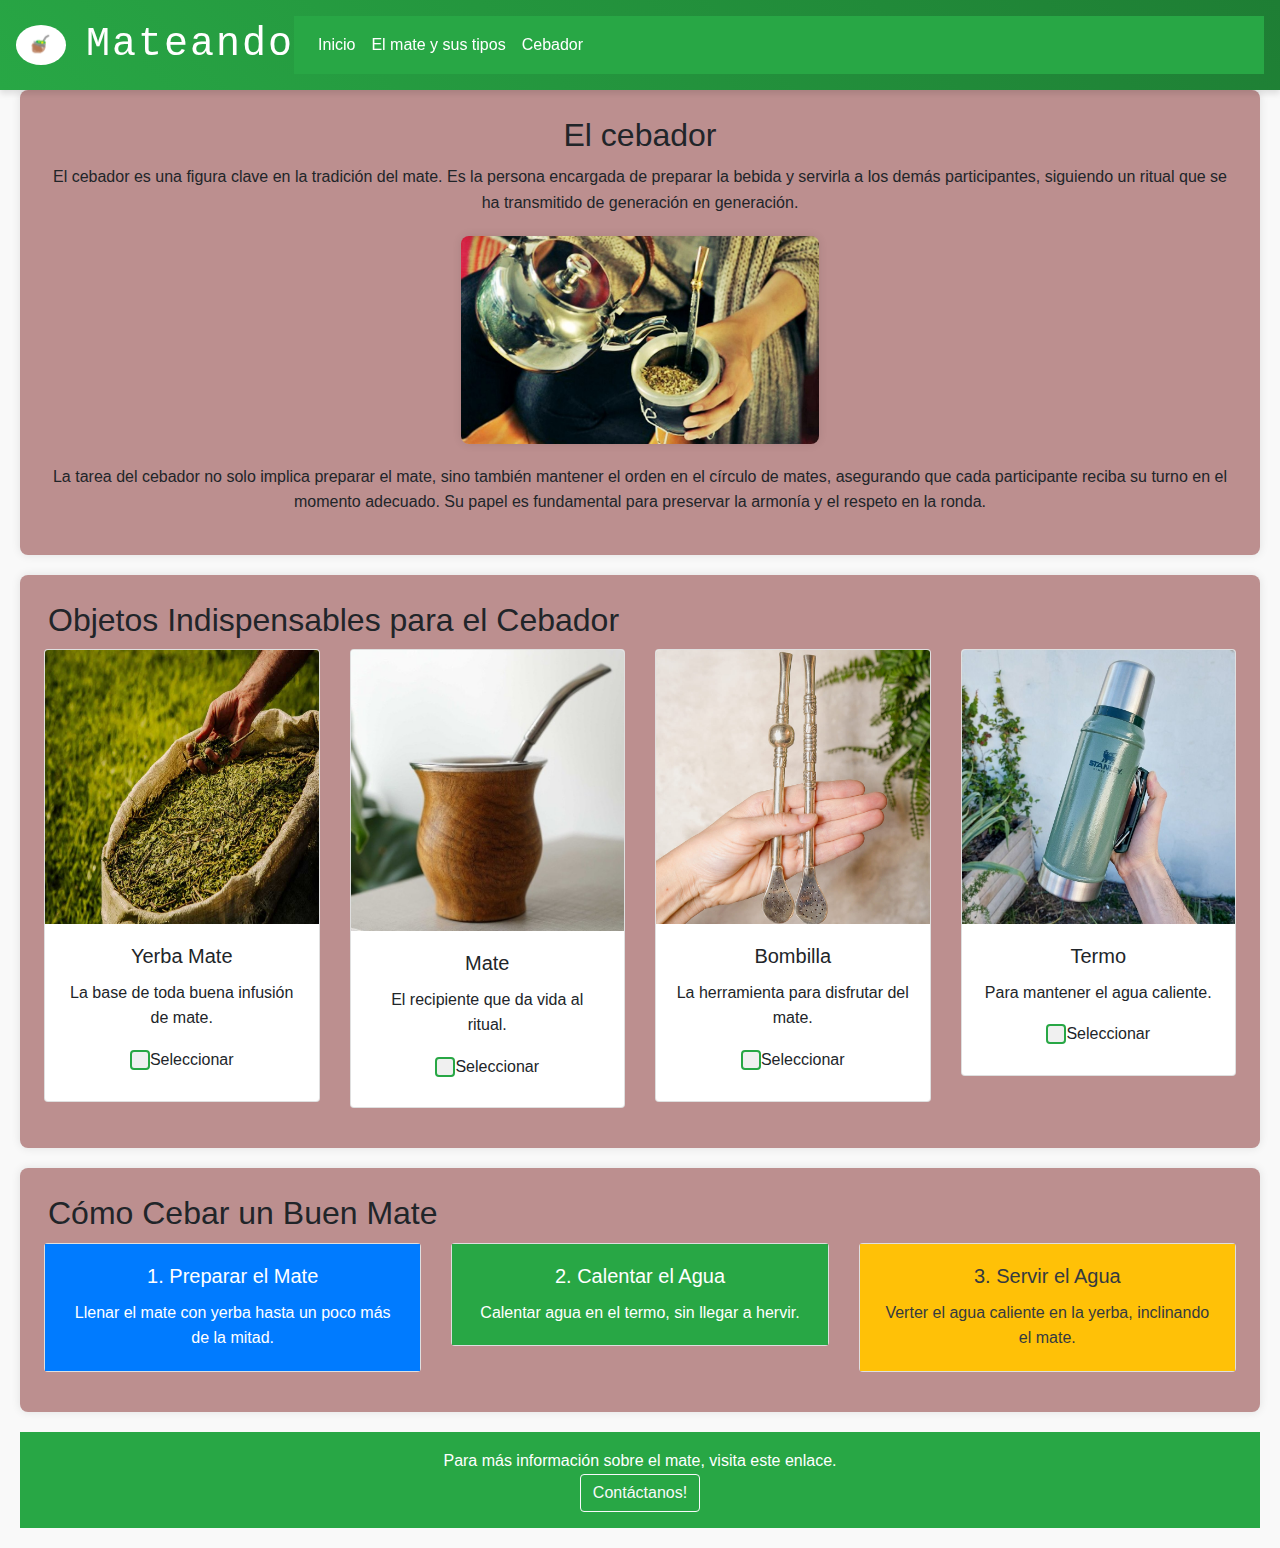
==== commit ab48cabd: "mejoras al scss y las checkboxes ahora tienen animacion" ====
--- a/paginas/armadormate.html
+++ b/paginas/armadormate.html
@@ -56,7 +56,11 @@
                     <div class="card-body">
                         <h5 class="card-title">Yerba Mate</h5>
                         <p class="card-text">La base de toda buena infusión de mate.</p>
-                        <input type="checkbox" id="yerba">
+                        <label class="checkbox-container">
+                            <input type="checkbox" id="yerba" class="checkbox">
+                            <span class="checkmark"></span>
+                            <span>Seleccionar</span>
+                        </label>
                     </div>
                 </div>
             </div>
@@ -66,7 +70,11 @@
                     <div class="card-body">
                         <h5 class="card-title">Mate</h5>
                         <p class="card-text">El recipiente que da vida al ritual.</p>
-                        <input type="checkbox" id="mate">
+                        <label class="checkbox-container">
+                            <input type="checkbox" id="mate" class="checkbox">
+                            <span class="checkmark"></span>
+                            <span>Seleccionar</span>
+                        </label>
                     </div>
                 </div>
             </div>
@@ -76,7 +84,11 @@
                     <div class="card-body">
                         <h5 class="card-title">Bombilla</h5>
                         <p class="card-text">La herramienta para disfrutar del mate.</p>
-                        <input type="checkbox" id="bombilla">
+                        <label class="checkbox-container">
+                            <input type="checkbox" id="bombilla" class="checkbox">
+                            <span class="checkmark"></span>
+                            <span>Seleccionar</span>
+                        </label>
                     </div>
                 </div>
             </div>
@@ -86,12 +98,17 @@
                     <div class="card-body">
                         <h5 class="card-title">Termo</h5>
                         <p class="card-text">Para mantener el agua caliente.</p>
-                        <input type="checkbox" id="termo">
+                        <label class="checkbox-container">
+                            <input type="checkbox" id="termo" class="checkbox">
+                            <span class="checkmark"></span>
+                            <span>Seleccionar</span>
+                        </label>
                     </div>
                 </div>
             </div>
         </div>
     </section>
+        
 
     <section class="p-4">
         <h2>Cómo Cebar un Buen Mate</h2>
--- a/styles/style.css
+++ b/styles/style.css
@@ -9,7 +9,7 @@
 }
 
 header {
-  background: linear-gradient(45deg, #28a745, #218838);
+  background: linear-gradient(45deg, #28a745, rgb(30.1449275362, 125.8550724638, 52));
   color: black;
   padding: 20px;
   box-shadow: 0 4px 6px rgba(0, 0, 0, 0.1);
@@ -48,6 +48,24 @@
   box-shadow: 0 0 10px rgba(0, 0, 0, 0.1);
 }
 
+img, .btn, h2, h3, p strong {
+  transition: transform 0.3s ease, background-color 0.3s ease, color 0.3s ease;
+}
+img:hover, .btn:hover, h2:hover, h3:hover, p strong:hover {
+  transform: scale(1.05);
+}
+
+h2, h3, p strong {
+  cursor: pointer;
+  display: inline-block;
+  padding: 2px 4px;
+  border-radius: 4px;
+}
+h2:hover, h3:hover, p strong:hover {
+  background-color: #eaf5ea;
+  color: #155724;
+}
+
 .con-imagen {
   display: flex;
   align-items: center;
@@ -63,6 +81,66 @@
   height: auto;
   border-radius: 8px;
   box-shadow: 0 0 10px rgba(0, 0, 0, 0.1);
+  transition: transform 0.3s ease;
+}
+.con-imagen .section-imagen:hover {
+  transform: scale(1.05);
+}
+
+.image-container {
+  display: flex;
+  justify-content: center;
+  align-items: center;
+  width: 100%;
+  text-align: center;
+  margin: 20px 0;
+}
+
+.cebador-image {
+  max-width: 30%;
+  height: auto;
+  border-radius: 8px;
+  box-shadow: 0 0 10px rgba(0, 0, 0, 0.1);
+}
+
+.checkbox-container {
+  display: inline-flex;
+  align-items: center;
+  cursor: pointer;
+  position: relative;
+  user-select: none;
+}
+.checkbox-container .checkbox {
+  display: none;
+}
+.checkbox-container .checkmark {
+  width: 20px;
+  height: 20px;
+  background-color: #f0f0f0;
+  border: 2px solid #28a745;
+  border-radius: 4px;
+  position: relative;
+  transition: background-color 0.3s ease, border-color 0.3s ease;
+}
+.checkbox-container .checkmark:after {
+  content: "";
+  position: absolute;
+  left: 6px;
+  top: 2px;
+  width: 6px;
+  height: 12px;
+  border: solid white;
+  border-width: 0 2px 2px 0;
+  transform: rotate(45deg);
+  opacity: 0;
+  transition: opacity 0.3s ease;
+}
+.checkbox-container .checkbox:checked + .checkmark {
+  background-color: #28a745;
+  border-color: #28a745;
+}
+.checkbox-container .checkbox:checked + .checkmark:after {
+  opacity: 1;
 }
 
 .columna {
@@ -110,45 +188,6 @@
   text-align: center;
 }
 
-.text-column, .image-container {
-  display: inline-block;
-  vertical-align: top;
-  width: 20%;
-  margin: 0 2%;
-  text-align: justify;
-}
-
-.image-container {
-  width: 36%;
-  text-align: center;
-}
-
-.cebador-image {
-  max-width: 100%;
-  height: auto;
-  border-radius: 8px;
-  box-shadow: 0 0 10px rgba(0, 0, 0, 0.1);
-}
-
-.checklist {
-  list-style-type: none;
-  padding-left: 0;
-}
-
-.navbar {
-  transition: background-color 0.3s ease;
-}
-.navbar:hover {
-  background-color: #1e7e34;
-}
-
-img {
-  transition: transform 0.3s ease;
-}
-img:hover {
-  transform: scale(1.05);
-}
-
 .testimonios {
   background-color: #f9f9f9;
   padding: 40px 20px;
@@ -163,78 +202,16 @@
   background-color: white;
   border-left: 5px solid #28a745;
   padding: 20px;
-  box-shadow: 0 4px 8px rgba(0, 0, 0, 0.1);
+  box-shadow: 0 0 8px rgba(0, 0, 0, 0.1);
   border-radius: 10px;
   margin: 20px 0;
   transition: box-shadow 0.3s ease;
 }
 .testimonios .blockquote:hover {
-  box-shadow: 0 6px 12px rgba(0, 0, 0, 0.2);
+  box-shadow: 0 0 12px rgba(0, 0, 0, 0.2);
 }
 .testimonios .blockquote-footer {
   color: #6c757d;
-}
-
-#testimonios {
-  background-color: #f8f9fa;
-  padding: 3rem 0;
-}
-#testimonios h2 {
-  font-family: "Playfair Display", serif;
-  font-size: 2.5rem;
-  color: #2c3e50;
-  margin-bottom: 2rem;
-}
-#testimonios .testimonial-item {
-  font-family: "Lato", sans-serif;
-  font-style: italic;
-  color: #34495e;
-  font-size: 1.2rem;
-}
-#testimonios .testimonial-item h5 {
-  font-family: "Playfair Display", serif;
-  color: #2c3e50;
-  margin-top: 1rem;
-  font-size: 1.4rem;
-}
-#testimonios .carousel-control-prev-icon,
-#testimonios .carousel-control-next-icon {
-  background-color: #2c3e50;
-}
-
-.titulo-testimonios {
-  text-align: center;
-}
-
-.mate-lista {
-  list-style: none;
-  padding: 0;
-}
-.mate-lista li {
-  display: flex;
-  align-items: center;
-  margin-bottom: 15px;
-}
-.mate-lista li .mate-icono {
-  width: 30px;
-  height: auto;
-  margin-right: 10px;
-  transition: transform 0.3s ease-in-out;
-}
-.mate-lista li:hover .mate-icono {
-  transform: scale(1.2);
-}
-
-h2, h3, p strong {
-  cursor: pointer;
-  display: inline-block;
-  padding: 2px 4px;
-  transition: background-color 0.3s ease-in-out, color 0.3s ease-in-out;
-  border-radius: 4px;
-}
-h2:hover, h3:hover, p strong:hover {
-  background-color: #eaf5ea;
-  color: #155724;
 }
 
 .mate-polemica {
@@ -266,13 +243,11 @@
   transition: transform 0.3s ease;
 }
 
-/* Responsividad para pantallas grandes */
 @media (min-width: 992px) {
   .header-content {
     padding: 20px;
   }
 }
-/* Responsividad para tabletas */
 @media (max-width: 991px) and (min-width: 768px) {
   .navbar {
     margin-top: 70px;
@@ -281,36 +256,7 @@
     width: 100%;
     position: relative;
   }
-  .navbar ul {
-    display: flex;
-    flex-direction: column;
-    align-items: center;
-    padding: 0;
-    margin: 0;
-  }
-  .navbar li {
-    margin: 5px 0;
-  }
-  .navbar-toggler {
-    background-color: #4caf50;
-    border: none;
-    border-radius: 5px;
-    padding: 10px;
-    transition: background-color 0.3s;
-  }
-  .navbar-toggler:hover {
-    background-color: #4caf50;
-  }
-  .navbar-toggler-icon {
-    background-image: none;
-  }
-  .navbar-toggler:before {
-    content: "☰";
-    font-size: 24px;
-    color: white;
-  }
-}
-/* Responsividad para teléfonos */
+}
 @media (max-width: 767px) {
   .navbar {
     margin-top: 70px;
@@ -319,34 +265,6 @@
     width: 100%;
     position: relative;
   }
-  .navbar ul {
-    display: flex;
-    flex-direction: column;
-    align-items: center;
-    padding: 0;
-    margin: 0;
-  }
-  .navbar li {
-    margin: 5px 0;
-  }
-  .navbar-toggler {
-    background-color: #4caf50;
-    border: none;
-    border-radius: 5px;
-    padding: 10px;
-    transition: background-color 0.3s;
-  }
-  .navbar-toggler:hover {
-    background-color: #4caf50;
-  }
-  .navbar-toggler-icon {
-    background-image: none;
-  }
-  .navbar-toggler:before {
-    content: "☰";
-    font-size: 24px;
-    color: white;
-  }
 }
 
 /*# sourceMappingURL=style.css.map */
